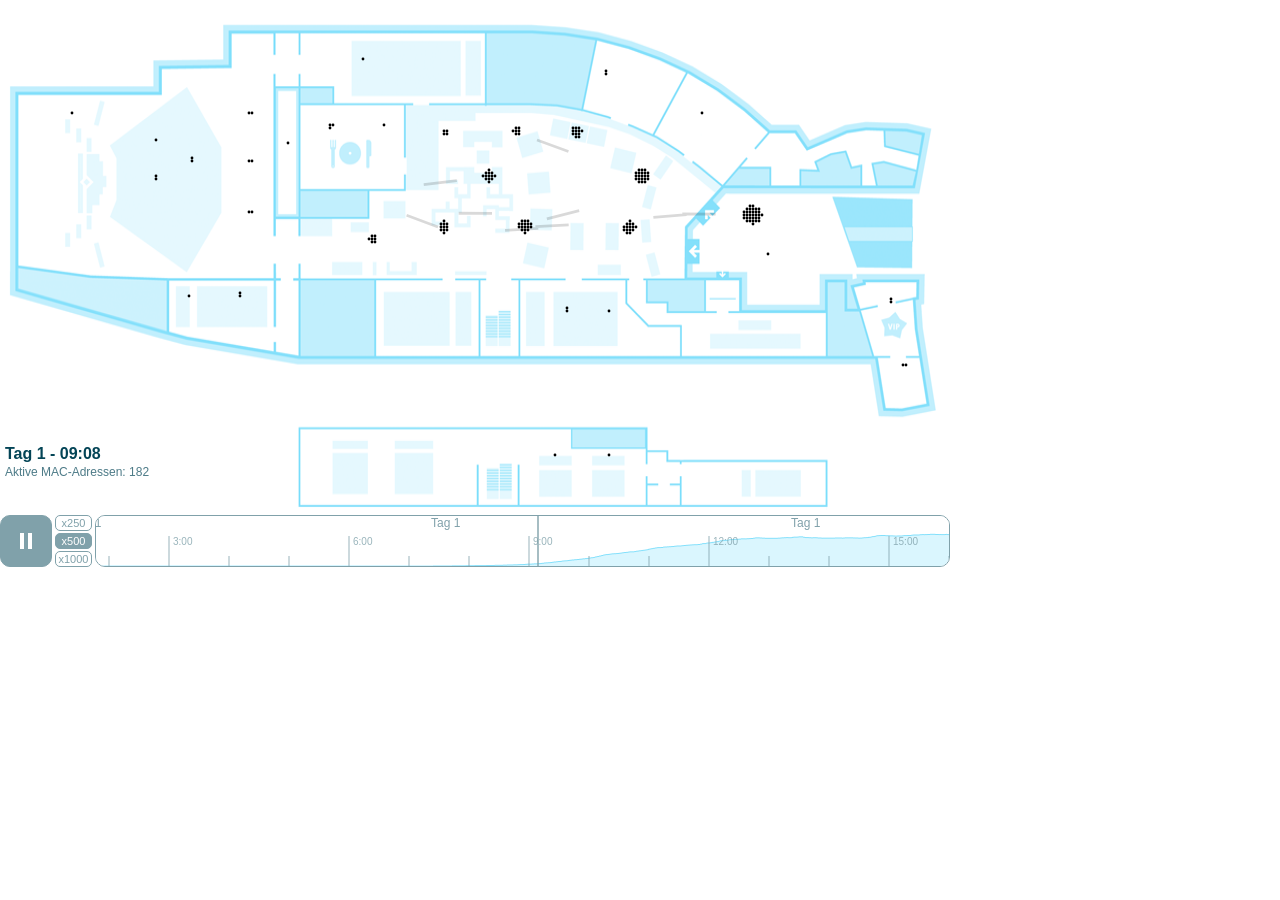
==== clients/anim/frame.html @ 80bc971c "html => frame" ====
<!DOCTYPE html>
<html lang="de">
	<head>
		<title>re:log - W-Lan-Animation</title>
		
		<meta http-equiv="content-type" content="text/html; charset=utf-8">
		<meta name="viewport" content="width=950" >

		<script type="text/javascript" src="jquery-1.9.1.min.js"></script>
		<script type="text/javascript" src="data.js"></script>
		<script type="text/javascript" src="sessions.js"></script>
		<script type="text/javascript" src="main.js"></script>
		<style type="text/css">
			html, body {
				margin: 0;
				padding: 0;
			}
			body {
				font-family: Helvetica, Verdana, Arial, sans-serif;
			}
			#content {
				position: relative;
				width: 950px;
			}
			#container {
				position: absolute;
				top: 20px;
				left: 0;
				cursor: pointer;
			}
			#canvas, #map, .label {
				position: absolute;
				top: 0;
				left: 0;
			}
			.label {
				color: #034456;
				font-size: 11px;
				line-height: 12px;
				width: 140px;
				height: 22px;
				padding: 3px;
				overflow: hidden;
				word-wrap: break-word;
			}
			#statistics {
				position: absolute;
				top: 465px;
				left: 5px;
				font-size: 12px;
				color: #034456;
				opacity: 0.7;
			}
			#timer {
				position: absolute;
				top: 445px;
				left: 5px;
				font-size: 16px;
				font-weight: bold;
				color: #034456;
			}
			#slider {
				position: absolute;
				width: 950px;
				height: 50px;
				top: 515px;
				left: 0px;
			}
			#play {
				top: 0px;
				left: 0px;
				width: 50px;
				height: 50px;
				background: #80a1aa;
				border: 1px solid #80a1aa;
				font-size: 12px;
				text-align: center;
				line-height: 15px;
				border-radius: 10px;
				background-image: url(play-pause.png);
				background-repeat: no-repeat;
				background-position: -50px 0px;
				cursor: pointer;
			}
			#play.pause {
				background-position: 0px 0px;
			}
			.speed {
				width: 35px;
				height: 13px;
				position: absolute;
				background: #fff;
				color: #80a1aa;
				border: 1px solid #80a1aa;
				font-size: 11px;
				left: 55px;
				padding-top: 1px;
				top: 0px;
				text-align: center;
				border-radius: 5px;
				cursor: pointer;
			}
			.speed.active {
				color: #fff;
				background: #80a1aa;
			}
			#sliderWrapper {
				width: 853px;
				height: 50px;
				border-radius: 10px;
				overflow: hidden;
				position: absolute;
				top: 0px;
				left: 95px;
				border: 1px solid #80a1aa;
				cursor: pointer;
			}
			#sliderInner {
				width: 6140px;
				height: 50px;
				position: relative;
				top: 0px;
				cursor: pointer;
				background-image: url(slider.png);
				background-repeat: no-repeat;
				background-position: 2px 0px;
			}
			.marker {
				position: absolute;
				left: 537px;
				top: 1px;
				border-left:  2px solid rgba(128,161,170,0.7);
				height: 50px;
			}
			.hour {
				position: absolute;
				top: 20px;
				height: 30px;
				border-left: 2px solid rgba(128,161,170,0.4);
				color: rgba(128,161,170,0.8);
				font-size: 10px;
				padding-left: 3px;
			}
			.hour.n {
				top: 40px;
				height: 10px;
			}
			.hour span {
				position: absolute;
				top: 0px;
			}
			.day {
				position: absolute;
				top: 0px;
				height: 50px;
				color: #80a1aa;
				font-size: 12px;
				padding-left: 83px;
				width: 100px;
			}
			.day.b {
				border-left: 1px solid #80a1aa;
			}
		</style>
	</head>
	<body>
		<div id="content">
			<div id="container">
				<img id="map" src="map.png" width="950" height="490">
				<canvas id="canvas" width="950" height="490"></canvas>
				<div class="label" id="stage1" style="left:105px; top:225px; width:160px"></div>
				<div class="label" id="stage2" style="left:490px; top: 20px; width: 90px; height:46px"></div>
				<div class="label" id="stage3" style="left:160px; top:342px; width:140px"></div>
				<div class="label" id="stage4" style="left:360px; top:342px; width:140px"></div>
				<div class="label" id="stage5" style="left:530px; top:342px; width:140px"></div>
				<div class="label" id="stage6" style="left:700px; top:342px; width:140px"></div>
				<div class="label" id="stage7" style="left:700px; top:410px; width:140px"></div>
			</div>
			<div id="statistics"></div>
			<div id="timer"></div>
			<div id="slider">
				<div id="play"></div>

				<div id="speed1" class="speed" style="top: 0px">x250</div>
				<div id="speed2" class="speed" style="top:18px">x500</div>
				<div id="speed3" class="speed" style="top:36px">x1000</div>

				<div id="sliderWrapper">
					<div id="sliderInner">
						<div class="hour n" style="left:900px"><span>15:00</span></div>
						<div class="hour b" style="left:960px"></div>
						<div class="hour n" style="left:1020px"></div>
						<div class="hour b" style="left:1080px"><span>18:00</span></div>
						<div class="hour n" style="left:1140px"></div>
						<div class="hour n" style="left:1200px"></div>
						<div class="hour b" style="left:1260px"><span>21:00</span></div>
						<div class="hour n" style="left:1320px"></div>
						<div class="hour n" style="left:1380px"></div>
						<div class="hour b" style="left:1440px"><span>0:00</span></div>
						<div class="hour n" style="left:1500px"></div>
						<div class="hour n" style="left:1560px"></div>
						<div class="hour b" style="left:1620px"><span>3:00</span></div>
						<div class="hour n" style="left:1680px"></div>
						<div class="hour n" style="left:1740px"></div>
						<div class="hour b" style="left:1800px"><span>6:00</span></div>
						<div class="hour n" style="left:1860px"></div>
						<div class="hour n" style="left:1920px"></div>
						<div class="hour b" style="left:1980px"><span>9:00</span></div>
						<div class="hour n" style="left:2040px"></div>
						<div class="hour n" style="left:2100px"></div>
						<div class="hour b" style="left:2160px"><span>12:00</span></div>
						<div class="hour n" style="left:2220px"></div>
						<div class="hour n" style="left:2280px"></div>
						<div class="hour b" style="left:2340px"><span>15:00</span></div>
						<div class="hour n" style="left:2400px"></div>
						<div class="hour n" style="left:2460px"></div>
						<div class="hour b" style="left:2520px"><span>18:00</span></div>
						<div class="hour n" style="left:2580px"></div>
						<div class="hour n" style="left:2640px"></div>
						<div class="hour b" style="left:2700px"><span>21:00</span></div>
						<div class="hour n" style="left:2760px"></div>
						<div class="hour n" style="left:2820px"></div>
						<div class="hour b" style="left:2880px"><span>0:00</span></div>
						<div class="hour n" style="left:2940px"></div>
						<div class="hour n" style="left:3000px"></div>
						<div class="hour b" style="left:3060px"><span>3:00</span></div>
						<div class="hour n" style="left:3120px"></div>
						<div class="hour n" style="left:3180px"></div>
						<div class="hour b" style="left:3240px"><span>6:00</span></div>
						<div class="hour n" style="left:3300px"></div>
						<div class="hour n" style="left:3360px"></div>
						<div class="hour b" style="left:3420px"><span>9:00</span></div>
						<div class="hour n" style="left:3480px"></div>
						<div class="hour n" style="left:3540px"></div>
						<div class="hour b" style="left:3600px"><span>12:00</span></div>
						<div class="hour n" style="left:3660px"></div>
						<div class="hour n" style="left:3720px"></div>
						<div class="hour b" style="left:3780px"><span>15:00</span></div>
						<div class="hour n" style="left:3840px"></div>
						<div class="hour n" style="left:3900px"></div>
						<div class="hour b" style="left:3960px"><span>18:00</span></div>
						<div class="hour n" style="left:4020px"></div>
						<div class="hour n" style="left:4080px"></div>
						<div class="hour b" style="left:4140px"><span>21:00</span></div>
						<div class="hour n" style="left:4200px"></div>
						<div class="hour n" style="left:4260px"></div>
						<div class="hour b" style="left:4320px"><span>0:00</span></div>
						<div class="hour n" style="left:4380px"></div>
						<div class="hour n" style="left:4440px"></div>
						<div class="hour b" style="left:4500px"><span>3:00</span></div>
						<div class="hour n" style="left:4560px"></div>
						<div class="hour n" style="left:4620px"></div>
						<div class="hour b" style="left:4680px"><span>6:00</span></div>
						<div class="hour n" style="left:4740px"></div>
						<div class="hour n" style="left:4800px"></div>
						<div class="hour b" style="left:4860px"><span>9:00</span></div>
						<div class="hour n" style="left:4920px"></div>
						<div class="hour n" style="left:4980px"></div>
						<div class="hour b" style="left:5040px"><span>12:00</span></div>
						<div class="hour n" style="left:5100px"></div>
						<div class="hour n" style="left:5160px"></div>
						<div class="hour b" style="left:5220px"><span>15:00</span></div>
						<div class="hour n" style="left:5280px"></div>
						<div class="hour n" style="left:5340px"></div>
						<div class="hour b" style="left:5400px"><span>18:00</span></div>
						<div class="hour n" style="left:5460px"></div>
						<div class="hour n" style="left:5520px"></div>
						<div class="hour b" style="left:5580px"><span>21:00</span></div>
						<div class="hour n" style="left:5640px"></div>
						<div class="day b" style="left:   0px"><span>Aufbautag</span></div>
						<div class="day n" style="left: 360px"><span>Aufbautag</span></div>
						<div class="day n" style="left: 720px"><span>Aufbautag</span></div>
						<div class="day n" style="left:1080px"><span>Aufbautag</span></div>
						<div class="day b" style="left:1440px"><span>Tag 1</span></div>
						<div class="day n" style="left:1800px"><span>Tag 1</span></div>
						<div class="day n" style="left:2160px"><span>Tag 1</span></div>
						<div class="day n" style="left:2520px"><span>Tag 1</span></div>
						<div class="day b" style="left:2880px"><span>Tag 2</span></div>
						<div class="day n" style="left:3240px"><span>Tag 2</span></div>
						<div class="day n" style="left:3600px"><span>Tag 2</span></div>
						<div class="day n" style="left:3960px"><span>Tag 2</span></div>
						<div class="day b" style="left:4320px"><span>Tag 3</span></div>
						<div class="day n" style="left:4680px"><span>Tag 3</span></div>
						<div class="day n" style="left:5040px"><span>Tag 3</span></div>
						<div class="day n" style="left:5400px"><span>Tag 3</span></div>
					</div>
				</div>
				<div class="marker"></div>
			</div>
		</div>
	</body>
</html>
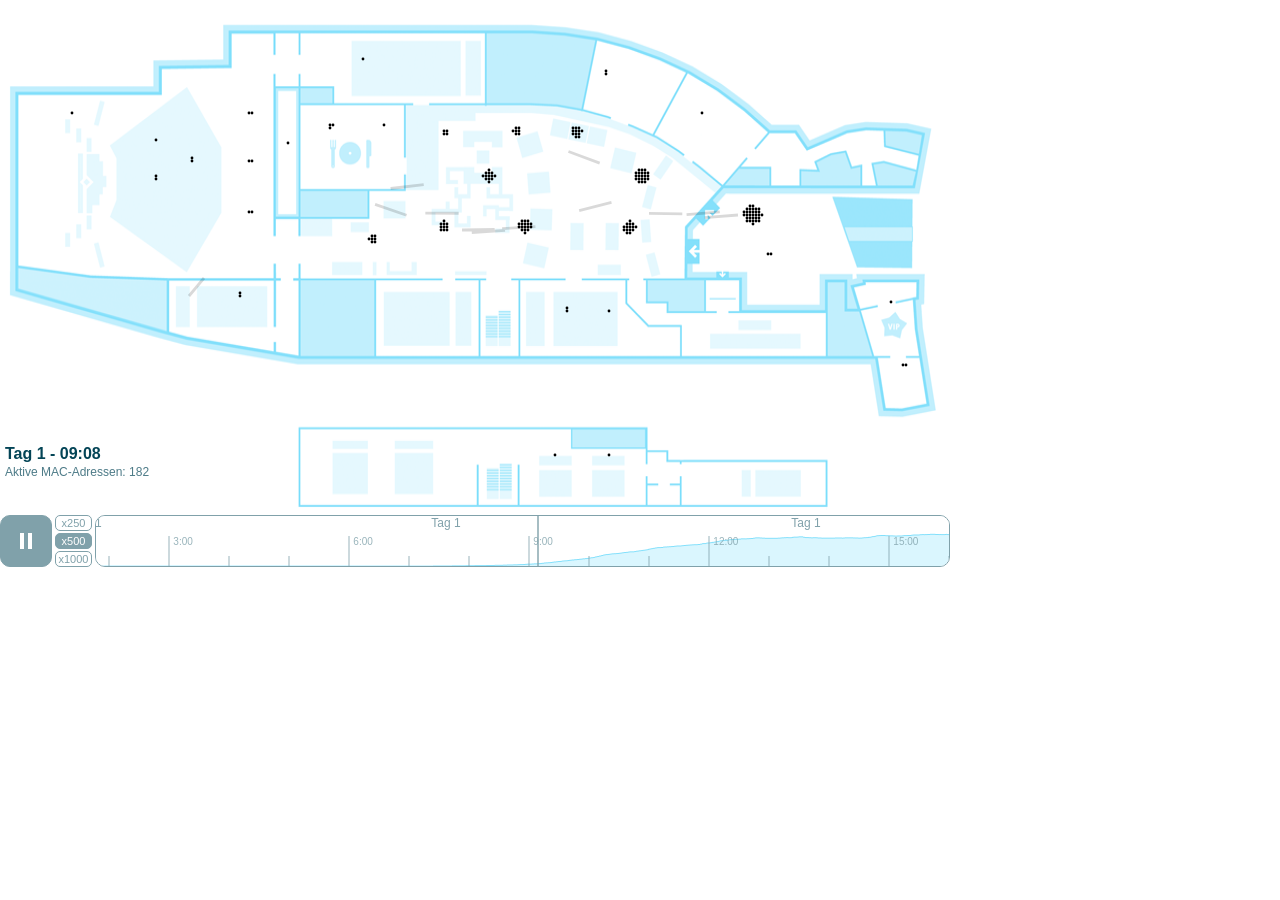
==== commit cd3c032c: "changing title" ====
--- a/clients/anim/frame.html
+++ b/clients/anim/frame.html
@@ -1,7 +1,7 @@
 <!DOCTYPE html>
 <html lang="de">
 	<head>
-		<title>re:log - W-Lan-Animation</title>
+		<title>re:log - Besucherstromanalyse per re:publica W-LAN</title>
 		
 		<meta http-equiv="content-type" content="text/html; charset=utf-8">
 		<meta name="viewport" content="width=950" >
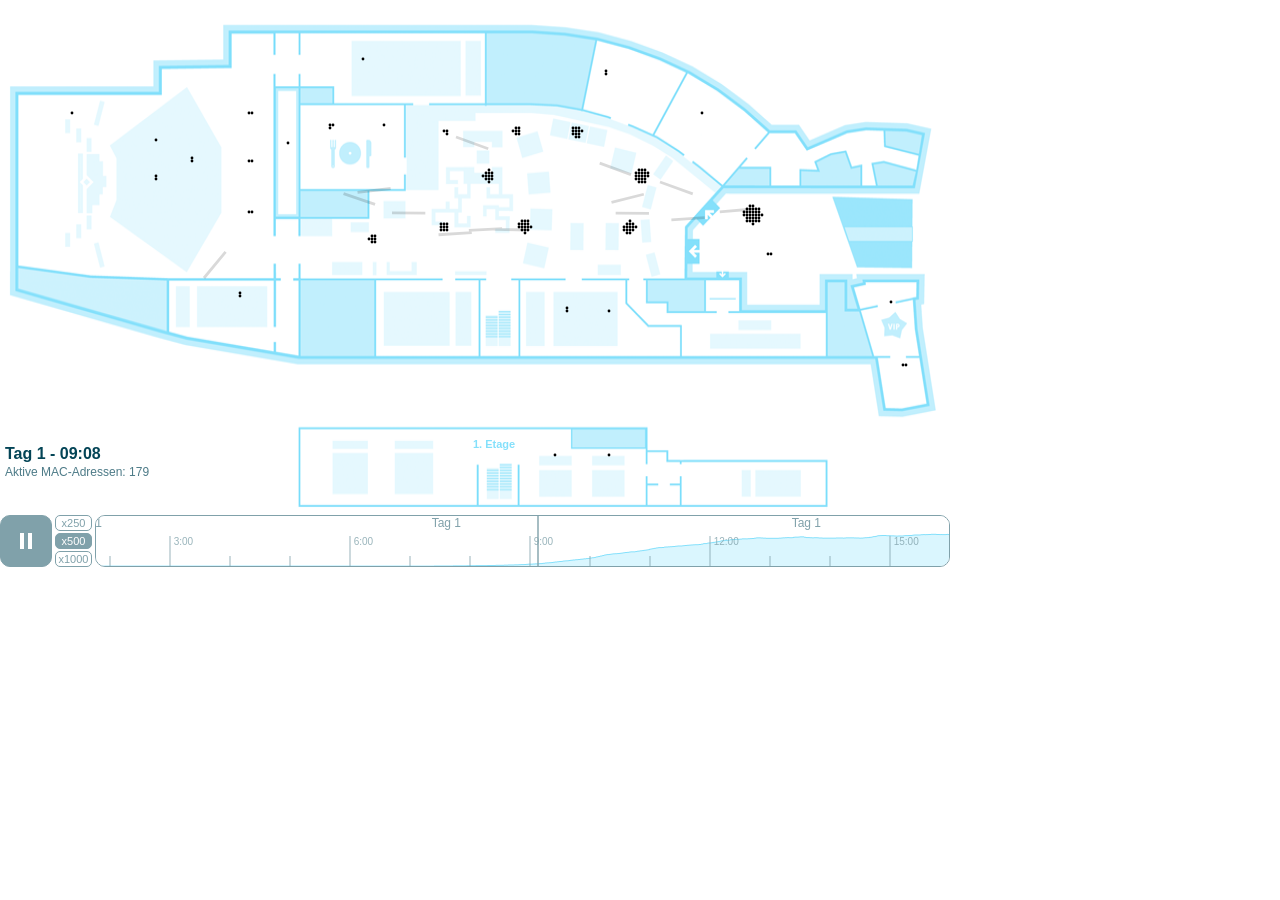
==== commit deb6d6a6: "adding "1. Etage"" ====
--- a/clients/anim/frame.html
+++ b/clients/anim/frame.html
@@ -42,6 +42,10 @@
 				padding: 3px;
 				overflow: hidden;
 				word-wrap: break-word;
+			}
+			.label.grey {
+				color: #84e0fb;
+				font-weight: bold;
 			}
 			#statistics {
 				position: absolute;
@@ -175,6 +179,8 @@
 				<div class="label" id="stage5" style="left:530px; top:342px; width:140px"></div>
 				<div class="label" id="stage6" style="left:700px; top:342px; width:140px"></div>
 				<div class="label" id="stage7" style="left:700px; top:410px; width:140px"></div>
+
+				<div class="label grey" style="left:470px; top:415px;">1. Etage</div>
 			</div>
 			<div id="statistics"></div>
 			<div id="timer"></div>
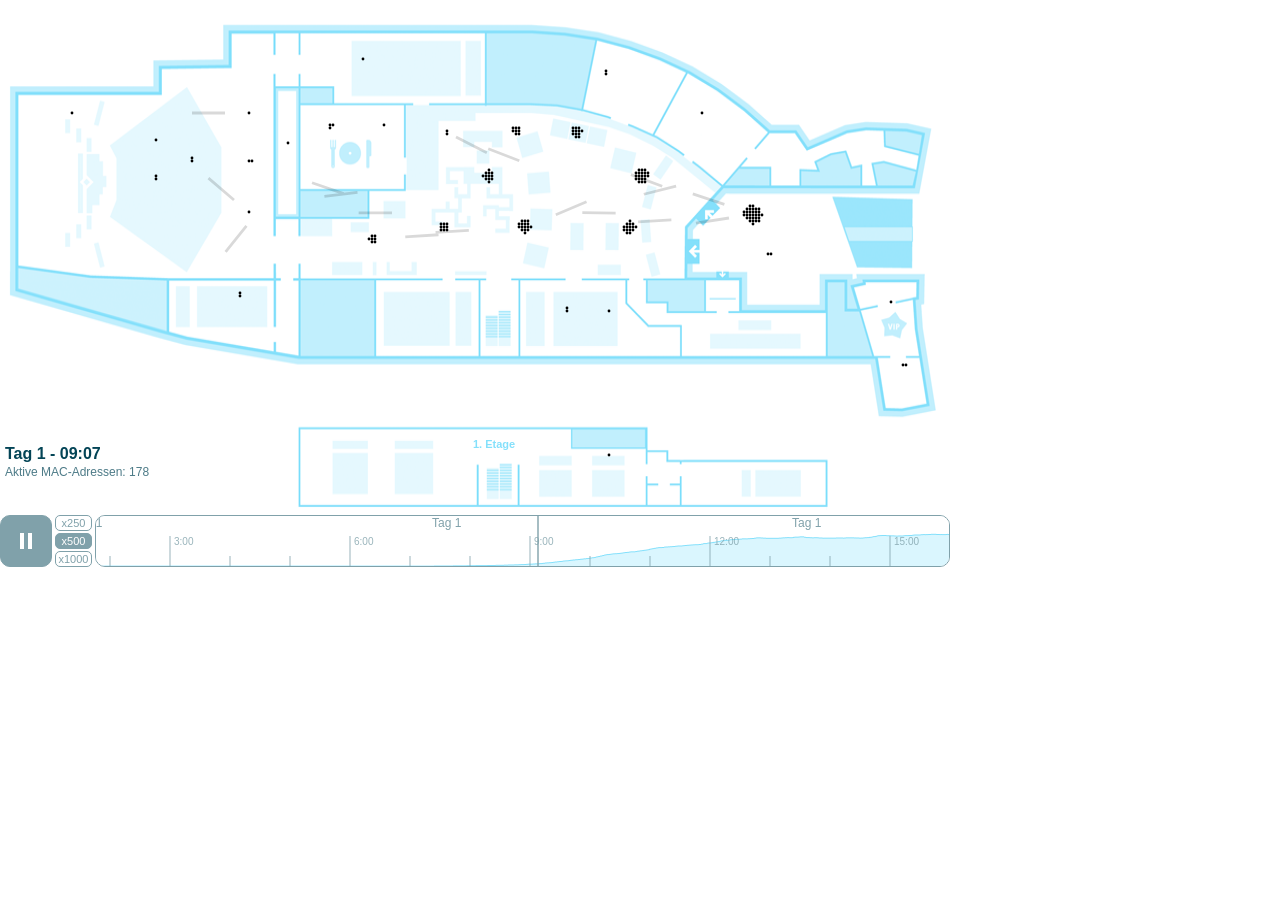
==== commit 3cec93d1: "higher labels" ====
--- a/clients/anim/frame.html
+++ b/clients/anim/frame.html
@@ -174,10 +174,10 @@
 				<canvas id="canvas" width="950" height="490"></canvas>
 				<div class="label" id="stage1" style="left:105px; top:225px; width:160px"></div>
 				<div class="label" id="stage2" style="left:490px; top: 20px; width: 90px; height:46px"></div>
-				<div class="label" id="stage3" style="left:160px; top:342px; width:140px"></div>
-				<div class="label" id="stage4" style="left:360px; top:342px; width:140px"></div>
-				<div class="label" id="stage5" style="left:530px; top:342px; width:140px"></div>
-				<div class="label" id="stage6" style="left:700px; top:342px; width:140px"></div>
+				<div class="label" id="stage3" style="left:160px; top:342px; width:140px; height:34px"></div>
+				<div class="label" id="stage4" style="left:360px; top:342px; width:140px; height:34px"></div>
+				<div class="label" id="stage5" style="left:530px; top:342px; width:140px; height:34px"></div>
+				<div class="label" id="stage6" style="left:700px; top:342px; width:140px; height:34px"></div>
 				<div class="label" id="stage7" style="left:700px; top:410px; width:140px"></div>
 
 				<div class="label grey" style="left:470px; top:415px;">1. Etage</div>
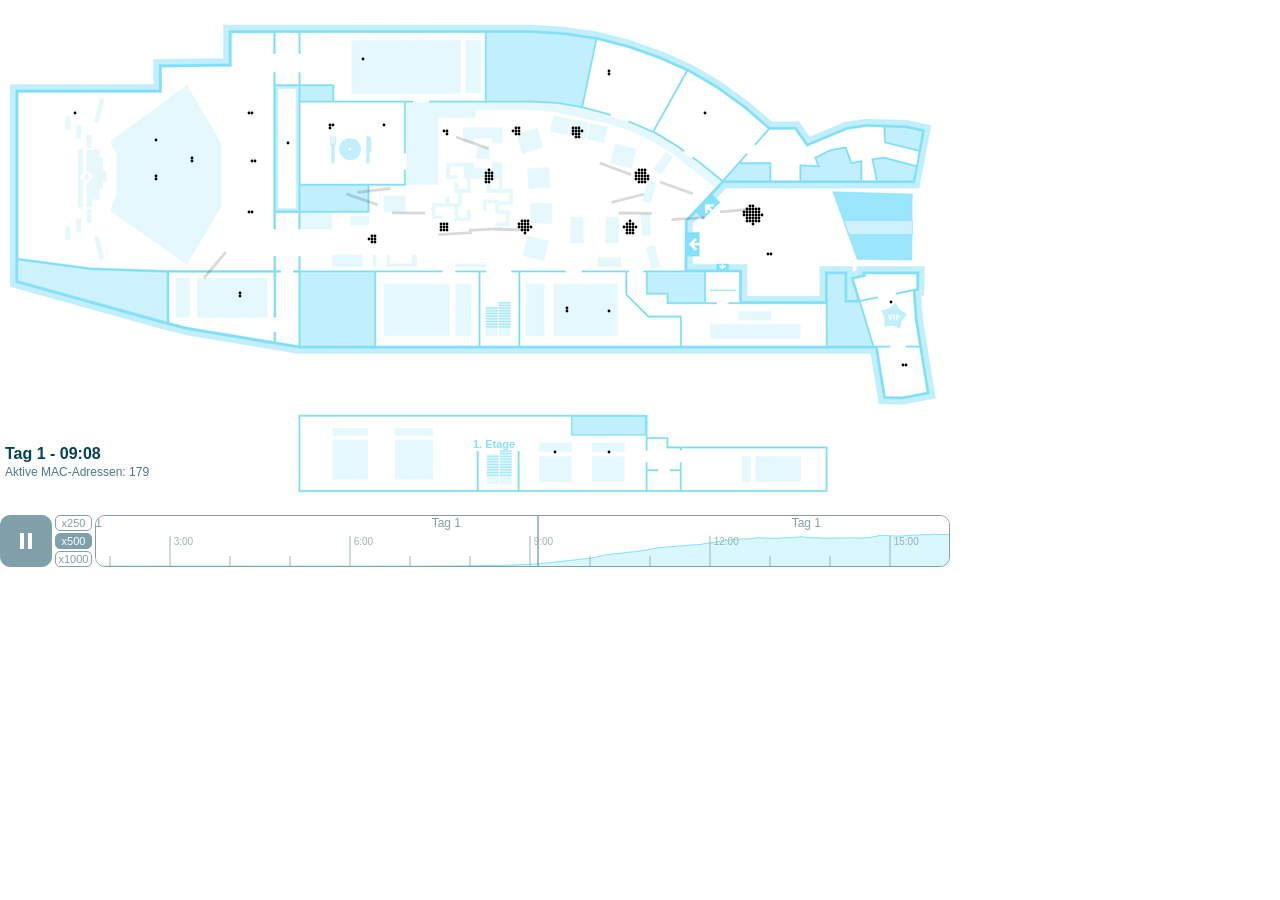
==== commit 5462fb3c: "fixing map size" ====
--- a/clients/anim/frame.html
+++ b/clients/anim/frame.html
@@ -170,15 +170,15 @@
 	<body>
 		<div id="content">
 			<div id="container">
-				<img id="map" src="map.png" width="950" height="490">
-				<canvas id="canvas" width="950" height="490"></canvas>
-				<div class="label" id="stage1" style="left:105px; top:225px; width:160px"></div>
+				<img id="map" src="map.png" width="950" height="475">
+				<canvas id="canvas" width="950" height="475"></canvas>
+				<div class="label" id="stage1" style="left:105px; top:220px; width:160px"></div>
 				<div class="label" id="stage2" style="left:490px; top: 20px; width: 90px; height:46px"></div>
-				<div class="label" id="stage3" style="left:160px; top:342px; width:140px; height:34px"></div>
-				<div class="label" id="stage4" style="left:360px; top:342px; width:140px; height:34px"></div>
-				<div class="label" id="stage5" style="left:530px; top:342px; width:140px; height:34px"></div>
-				<div class="label" id="stage6" style="left:700px; top:342px; width:140px; height:34px"></div>
-				<div class="label" id="stage7" style="left:700px; top:410px; width:140px"></div>
+				<div class="label" id="stage3" style="left:160px; top:335px; width:140px; height:34px"></div>
+				<div class="label" id="stage4" style="left:360px; top:335px; width:140px; height:34px"></div>
+				<div class="label" id="stage5" style="left:530px; top:335px; width:140px; height:34px"></div>
+				<div class="label" id="stage6" style="left:700px; top:335px; width:140px; height:34px"></div>
+				<div class="label" id="stage7" style="left:700px; top:395px; width:140px"></div>
 
 				<div class="label grey" style="left:470px; top:415px;">1. Etage</div>
 			</div>
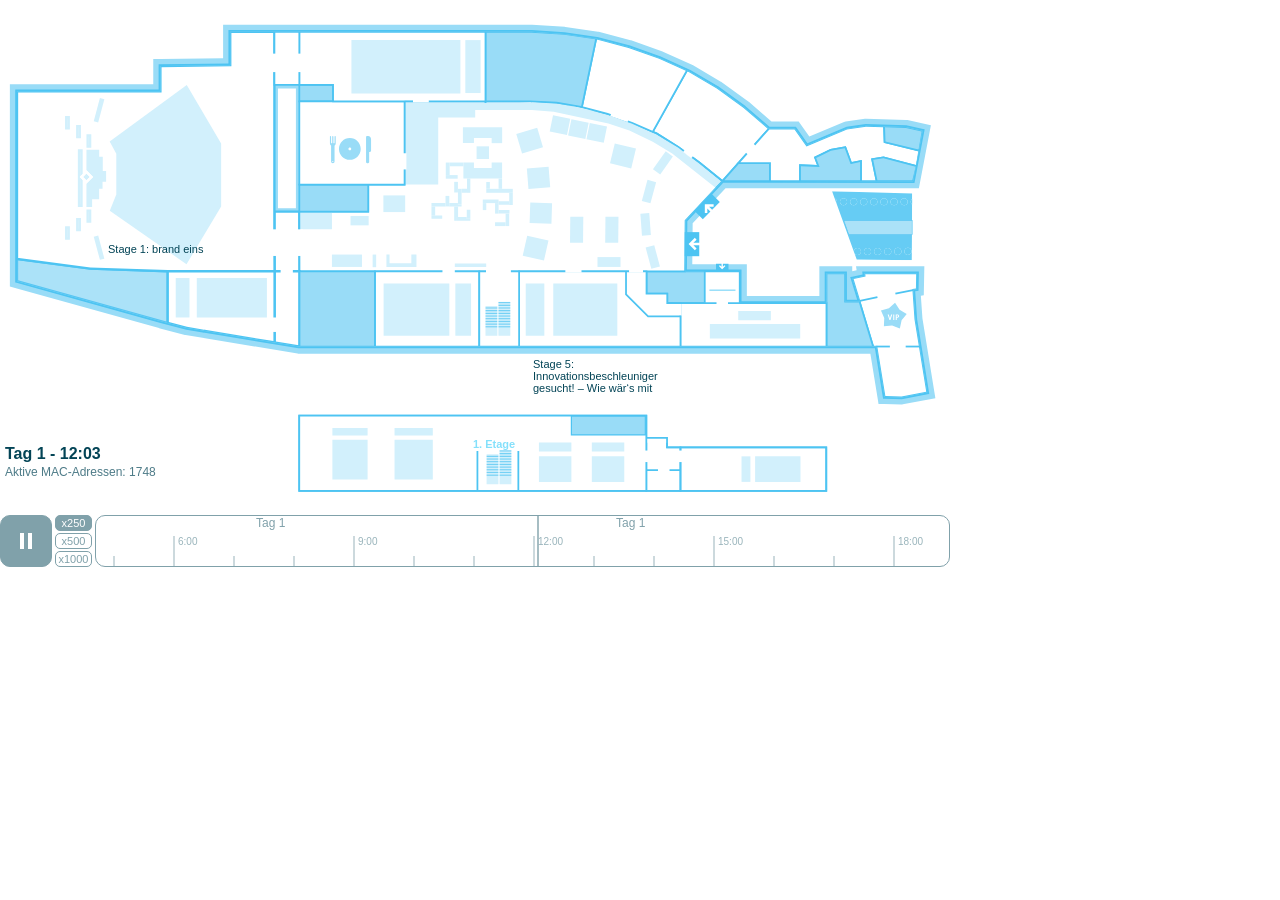
==== commit 0ff39302: "svg" ====
--- a/clients/anim/frame.html
+++ b/clients/anim/frame.html
@@ -125,7 +125,7 @@
 				position: relative;
 				top: 0px;
 				cursor: pointer;
-				background-image: url(slider.png);
+				/*background-image: url(slider.png);*/
 				background-repeat: no-repeat;
 				background-position: 2px 0px;
 			}
@@ -170,8 +170,8 @@
 	<body>
 		<div id="content">
 			<div id="container">
-				<img id="map" src="map.png" width="950" height="475">
-				<canvas id="canvas" width="950" height="475"></canvas>
+				<img id="map" src="ap.svg" width="950" height="475">
+				<svg id="svg" width="950" height="475"></svg>
 				<div class="label" id="stage1" style="left:105px; top:220px; width:160px"></div>
 				<div class="label" id="stage2" style="left:490px; top: 20px; width: 90px; height:46px"></div>
 				<div class="label" id="stage3" style="left:160px; top:335px; width:140px; height:34px"></div>
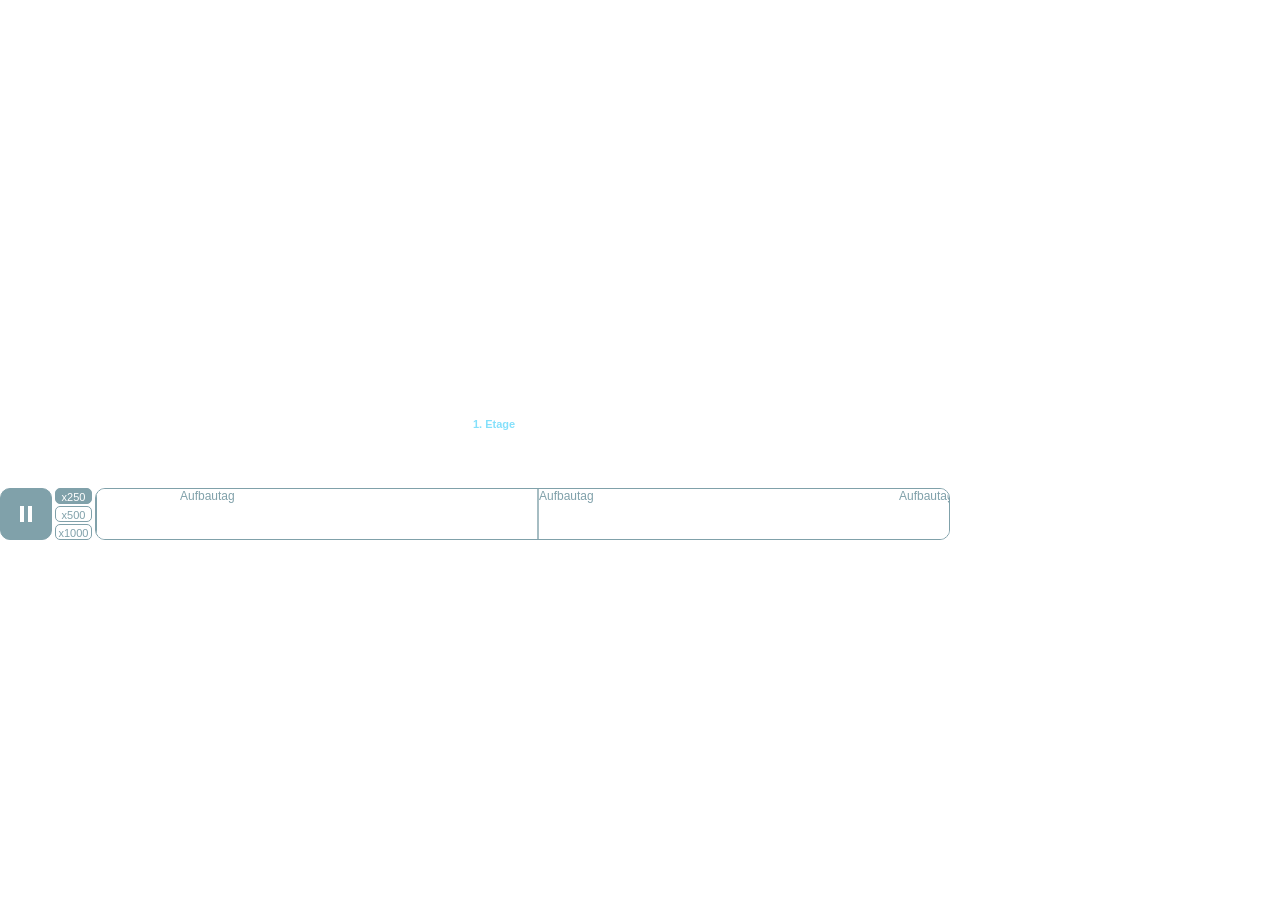
==== commit 232a2a74: "preparing animation export for phantom.js" ====
--- a/clients/anim/frame.html
+++ b/clients/anim/frame.html
@@ -18,15 +18,22 @@
 			body {
 				font-family: Helvetica, Verdana, Arial, sans-serif;
 			}
+			div {
+			}
 			#content {
 				position: relative;
 				width: 950px;
+				height: 540px;
+				overflow: hidden;
 			}
 			#container {
 				position: absolute;
-				top: 20px;
+				width: 950px;
+				height: 475px;
+				top: 0px;
 				left: 0;
 				cursor: pointer;
+				overflow: hidden;
 			}
 			#canvas, #map, .label {
 				position: absolute;
@@ -42,6 +49,7 @@
 				padding: 3px;
 				overflow: hidden;
 				word-wrap: break-word;
+				position: absolute;
 			}
 			.label.grey {
 				color: #84e0fb;
@@ -49,7 +57,7 @@
 			}
 			#statistics {
 				position: absolute;
-				top: 465px;
+				top: 435px;
 				left: 5px;
 				font-size: 12px;
 				color: #034456;
@@ -57,7 +65,7 @@
 			}
 			#timer {
 				position: absolute;
-				top: 445px;
+				top: 415px;
 				left: 5px;
 				font-size: 16px;
 				font-weight: bold;
@@ -67,7 +75,7 @@
 				position: absolute;
 				width: 950px;
 				height: 50px;
-				top: 515px;
+				top: 488px;
 				left: 0px;
 			}
 			#play {
@@ -91,14 +99,14 @@
 			}
 			.speed {
 				width: 35px;
-				height: 13px;
+				height: 12px;
 				position: absolute;
 				background: #fff;
 				color: #80a1aa;
 				border: 1px solid #80a1aa;
 				font-size: 11px;
 				left: 55px;
-				padding-top: 1px;
+				padding-top: 2px;
 				top: 0px;
 				text-align: center;
 				border-radius: 5px;
@@ -125,7 +133,7 @@
 				position: relative;
 				top: 0px;
 				cursor: pointer;
-				/*background-image: url(slider.png);*/
+				background-image: url(slider.svg);
 				background-repeat: no-repeat;
 				background-position: 2px 0px;
 			}
@@ -170,8 +178,7 @@
 	<body>
 		<div id="content">
 			<div id="container">
-				<img id="map" src="ap.svg" width="950" height="475">
-				<svg id="svg" width="950" height="475"></svg>
+				<!--<img id="map" src="ap.svg" width="950" height="475">-->
 				<div class="label" id="stage1" style="left:105px; top:220px; width:160px"></div>
 				<div class="label" id="stage2" style="left:490px; top: 20px; width: 90px; height:46px"></div>
 				<div class="label" id="stage3" style="left:160px; top:335px; width:140px; height:34px"></div>
